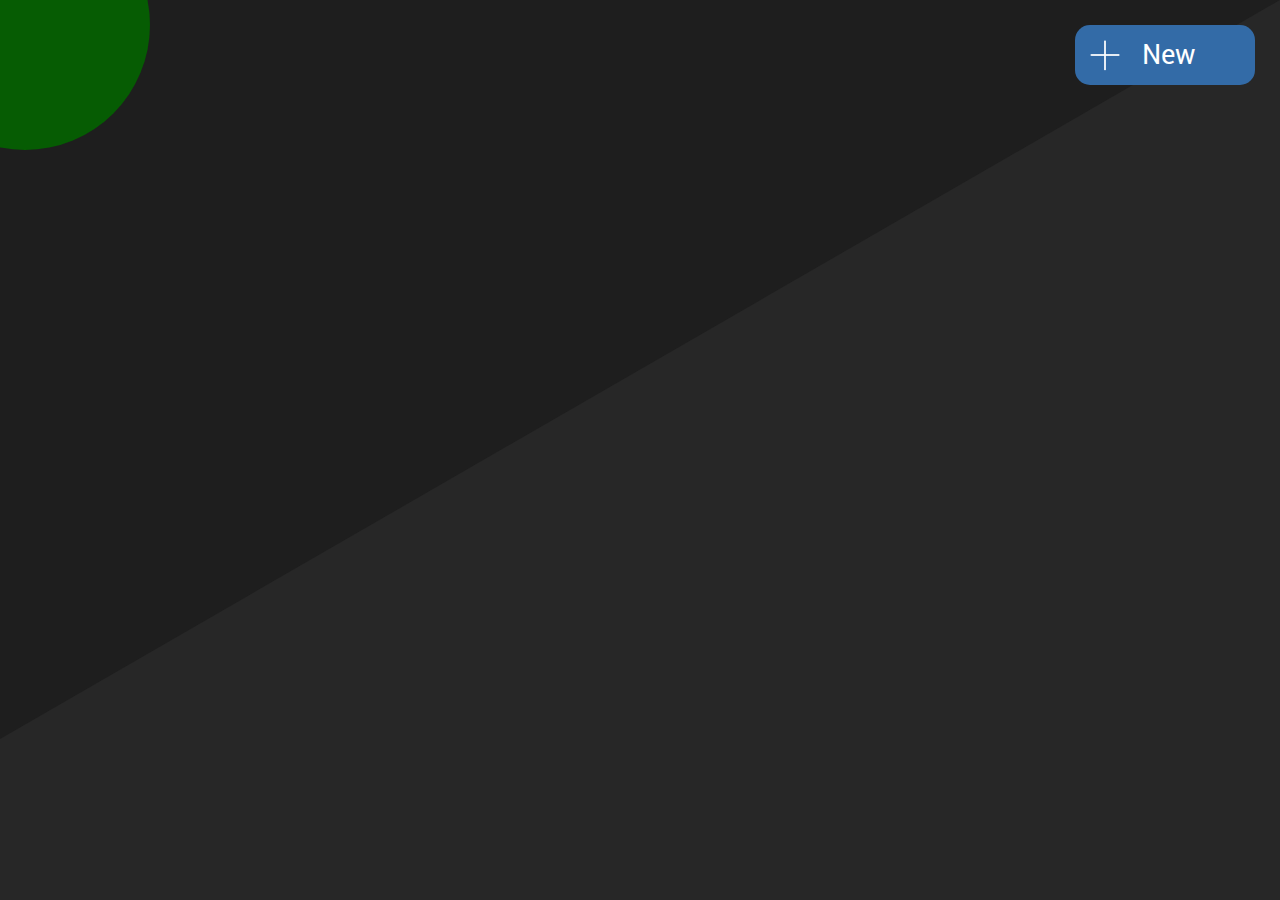
==== groups.html @ 3a37b04d "FlashcardsAppGroupsLastUpdate" ====
<html lang="en">

<head>
  <meta charset="UTF-8">
  <meta name="viewport" content="width=device-width, initial-scale=1.0">
  <link rel="stylesheet" href="sytle.css">
  <title>Login</title>
  <link href="https://fonts.googleapis.com/css2?family=Yantramanav:wght@300&display=swap" rel="stylesheet">
</head>

<body>
  <div id="Shader"></div>
  <div class="Background"></div>
  <div id="IconContainer" onclick="HideOrShowNavigationBar()">
  </div>
  <div id="NavigationBar" style="top: -100px;">
    <div class="NBButton">
      <a class="NBBLink" href="#"><img class="NBBLImage" src="images/folder-icon.png"></a>
      <div class="NBButtonClue">
        <p>Flashcard Groups</p>
      </div>
    </div>

    <div class="NBButton">
      <a class="NBBLink" href="#"><img class="NBBLImage" src="images/logout-icon.png"></a>
      <div class="NBButtonClue">
        <p>Log out</p>
      </div>
    </div>
  </div>

  <div id="MainFrame">
    <div id="CreateNewGroupButton" onclick="ShowCreateNewGroupPanel()">
      <img src="images/plus-icon.png"/>
      <p>New</p>
    </div>
  </div>

  <div></div>

  <form id="CreateNewGroupPanel">
    <input id="CNGPName" placeholder="Name" maxlength="30" type="text"/>
    <textarea id="CNGPDescription" placeholder="Description (optional)" maxlength="150" type="text"></textarea>
    <a id="CNGPConfirm" type="submit">
      <img src="images/plus-icon.png" />
      <p>Create</p>
    </a>
    <div id="CNGPDiscard" onclick="HideCreateNewGroupPanel()">
      <img src="images/discard-icon.png" />
      <p>Discard</p>
    </div>
  </form>
  <script src="script.js"></script>
  <script src="scriptGroupPage.js"></script>
</body>

</html>
---- sytle.css ----
* {
  margin: 0;
  padding: 0;
  box-sizing: border-box;
  font-family: "Yantramanav", sans-serif;
  background: #1e1e1e;
  /*overflow: hidden;*/
}

.Background {
  position: fixed;
  height: 100%;
  width: 150%;
  background: #272727;
  right: 0;
  transform-origin: top right;
  transform: rotate(-30deg);
}

#IconContainer {
  position: fixed;
  height: 250px;
  width: 250px;
  background: #065c03;
  border-radius: 100%;
  top: 0;
  left: 0;
  transform: translate(-40%, -40%);
  z-index: 10;
}

#NavigationBar {
  position: fixed;
  top: 140px;
  left: 0;
  height: auto;
  width: 70px;
  background: #087f04;
  padding-top: 20px;
  overflow: visible;
  z-index: 9;
  transition: top 1s;
}

.NBButton {
  position: relative;
  height: 70px;
  width: 70px;
  overflow: visible;
  z-index: 9;
  background: transparent;
  transition: background 0.5s;
}

.NBButton:hover .NBButtonClue {
  transform: translateX(70px);
}

.NBButton:hover > .NBBLink {
  background: #11770d;
}

.NBButtonClue {
  position: relative;
  background: #065c03;
  height: 70px;
  width: 230px;
  transform: translateX(-100%);
  transition: transform 0.5s;
  z-index: 8;
}

.NBBLink {
  position: absolute;
  height: 100%;
  width: 100%;
  z-index: 10;
  background: #087f04;
}

.NBBLImage {
  height: 70px;
  background: transparent;
}

.NBButtonClue > p {
  position: relative;
  text-align: center;
  font-size: 27px;
  background: transparent;
  color: white;
  top: 50%;
  transform: translateY(-50%);
}

#Shader {
  position: absolute;
  height: 100%;
  width: 100%;
  background: #1e1e1ea4;
  z-index: 1000;
  visibility: hidden;
}

#MainFrame {
  position: absolute;
  background: transparent;
  height: auto;
  width: calc(90% - 50px);
  top: 0px;
  right: 0px;
  z-index: 10;
  margin: 20px;
}

#CreateNewGroupButton {
  position: absolute;
  display: inline;
  top: 5px;
  right: 5px;
  height: 60px;
  width: 180px;
  background: #336ba7;
  border-radius: 15px;
}

#CreateNewGroupButton > img {
  position: relative;
  height: 40px;
  top: 50%;
  transform: translateY(-50%);
  float: left;
  left: 10px;
  background: transparent;
}

#CreateNewGroupButton > p {
  display: inline;
  float: left;
  background: transparent;
  font-size: 30px;
  color: #fff;
  position: relative;
  top: 50%;
  transform: translate(50%, -50%);
}

#CreateNewGroupButton:hover {
  background: #4a8bd1;
}

#CreateNewGroupButton:active {
  border-color: #fff;
}

#CreateNewGroupPanel {
  position: absolute;
  background: #4a8bd1;
  height: 400px;
  width: 550px;
  top: 50%;
  left: 50%;
  transform: translate(-50%, -50%);
  visibility: hidden;
  z-index: 1001;
}

#CNGPName {
  display: block;
  position: absolute;
  top: 30px;
  left: 50%;
  transform: translateX(-50%);
  width: 60%;
  height: 35px;
  font-size: 25px;
  border: none;
  border-bottom: white solid 1px;
  color: white;
  background: transparent;
  text-align: left;
}

#CNGPName:hover {
}

#CNGPName:focus {
  outline: none;
}

::placeholder {
  color: wheat;
}

#CNGPDescription {
  display: block;
  position: absolute;
  top: 100px;
  left: 50%;
  transform: translateX(-50%);
  width: 60%;
  height: 200px;
  font-size: 25px;
  border: none;
  border: white solid 1px;
  color: white;
  background: transparent;
}

#CNGPDescription:focus {
  outline: none;
}

#CNGPConfirm {
  display: inline;
  position: absolute;
  background: #1b7029;
  height: 40px;
  width: 150px;
  bottom: 30px;
  left: 120px;
  outline: none;
  border-radius: 10px;
  cursor: pointer;
}

#CNGPConfirm:hover {
  background: #218f33;
}

#CNGPConfirm:active {
}

#CNGPConfirm > img {
  position: absolute;
  height: 30px;
  background: transparent;
  top: 50%;
  transform: translateY(-50%);
  left: 10px;
}

#CNGPConfirm > p {
  color: white;
  position: absolute;
  background: transparent;
  right: 20%;
  top: 50%;
  transform: translateY(-50%);
  font-size: 25px;
}

#CNGPDiscard {
  display: inline;
  position: absolute;
  background: #761212;
  height: 40px;
  width: 150px;
  bottom: 30px;
  right: 120px;
  outline: none;
  border-radius: 10px;
  cursor: pointer;
}

#CNGPDiscard:hover {
  background: #a81818;
}

#CNGPDiscard > img {
  position: absolute;
  height: 30px;
  background: transparent;
  top: 50%;
  transform: translateY(-50%);
  left: 10px;
}

#CNGPDiscard > p {
  color: white;
  position: absolute;
  background: transparent;
  right: 20%;
  top: 50%;
  transform: translateY(-50%);
  font-size: 25px;
}
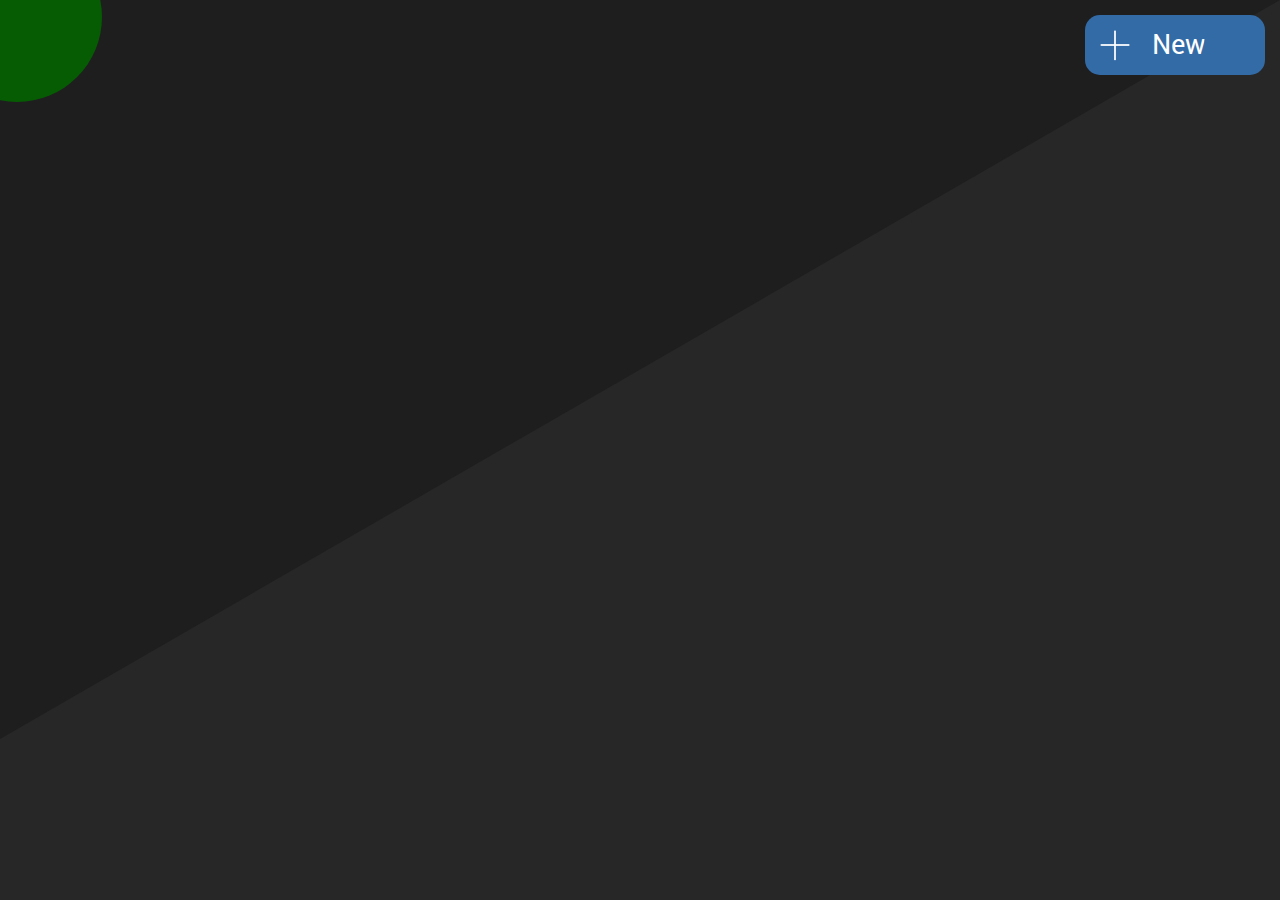
==== commit f6d12f9d: "CreateFlashcardAppResponsivev1" ====
--- a/groups.html
+++ b/groups.html
@@ -4,6 +4,7 @@
   <meta charset="UTF-8">
   <meta name="viewport" content="width=device-width, initial-scale=1.0">
   <link rel="stylesheet" href="sytle.css">
+  <link rel="stylesheet" href="style-groups.css">
   <title>Login</title>
   <link href="https://fonts.googleapis.com/css2?family=Yantramanav:wght@300&display=swap" rel="stylesheet">
 </head>
@@ -13,7 +14,7 @@
   <div class="Background"></div>
   <div id="IconContainer" onclick="HideOrShowNavigationBar()">
   </div>
-  <div id="NavigationBar" style="top: -100px;">
+  <div id="NavigationBar">
     <div class="NBButton">
       <a class="NBBLink" href="#"><img class="NBBLImage" src="images/folder-icon.png"></a>
       <div class="NBButtonClue">
--- a/sytle.css
+++ b/sytle.css
@@ -4,7 +4,7 @@
   box-sizing: border-box;
   font-family: "Yantramanav", sans-serif;
   background: #1e1e1e;
-  /*overflow: hidden;*/
+  overflow-x: hidden;
 }
 
 .Background {
@@ -19,8 +19,8 @@
 
 #IconContainer {
   position: fixed;
-  height: 250px;
-  width: 250px;
+  height: 170px;
+  width: 170px;
   background: #065c03;
   border-radius: 100%;
   top: 0;
@@ -31,8 +31,8 @@
 
 #NavigationBar {
   position: fixed;
-  top: 140px;
   left: 0;
+  top: -200px;
   height: auto;
   width: 70px;
   background: #087f04;
@@ -106,182 +106,33 @@
   position: absolute;
   background: transparent;
   height: auto;
-  width: calc(90% - 50px);
+  width: 100%;
   top: 0px;
   right: 0px;
-  z-index: 10;
-  margin: 20px;
+  z-index: 4;
+  overflow: visible;
 }
 
-#CreateNewGroupButton {
-  position: absolute;
-  display: inline;
-  top: 5px;
-  right: 5px;
-  height: 60px;
-  width: 180px;
-  background: #336ba7;
-  border-radius: 15px;
+@media only screen and (min-width: 500px) {
 }
 
-#CreateNewGroupButton > img {
-  position: relative;
-  height: 40px;
-  top: 50%;
-  transform: translateY(-50%);
-  float: left;
-  left: 10px;
-  background: transparent;
+@media only screen and (max-width: 500px) {
+  .Background {
+    display: none;
+  }
+
+  #IconContainer {
+    height: 130px;
+    width: 130px;
+  }
+
+  #MainFrame {
+    position: absolute;
+    background: red;
+    height: 100px;
+    width: 100%;
+    top: 0px;
+    right: 0px;
+    z-index: 1;
+  }
 }
-
-#CreateNewGroupButton > p {
-  display: inline;
-  float: left;
-  background: transparent;
-  font-size: 30px;
-  color: #fff;
-  position: relative;
-  top: 50%;
-  transform: translate(50%, -50%);
-}
-
-#CreateNewGroupButton:hover {
-  background: #4a8bd1;
-}
-
-#CreateNewGroupButton:active {
-  border-color: #fff;
-}
-
-#CreateNewGroupPanel {
-  position: absolute;
-  background: #4a8bd1;
-  height: 400px;
-  width: 550px;
-  top: 50%;
-  left: 50%;
-  transform: translate(-50%, -50%);
-  visibility: hidden;
-  z-index: 1001;
-}
-
-#CNGPName {
-  display: block;
-  position: absolute;
-  top: 30px;
-  left: 50%;
-  transform: translateX(-50%);
-  width: 60%;
-  height: 35px;
-  font-size: 25px;
-  border: none;
-  border-bottom: white solid 1px;
-  color: white;
-  background: transparent;
-  text-align: left;
-}
-
-#CNGPName:hover {
-}
-
-#CNGPName:focus {
-  outline: none;
-}
-
-::placeholder {
-  color: wheat;
-}
-
-#CNGPDescription {
-  display: block;
-  position: absolute;
-  top: 100px;
-  left: 50%;
-  transform: translateX(-50%);
-  width: 60%;
-  height: 200px;
-  font-size: 25px;
-  border: none;
-  border: white solid 1px;
-  color: white;
-  background: transparent;
-}
-
-#CNGPDescription:focus {
-  outline: none;
-}
-
-#CNGPConfirm {
-  display: inline;
-  position: absolute;
-  background: #1b7029;
-  height: 40px;
-  width: 150px;
-  bottom: 30px;
-  left: 120px;
-  outline: none;
-  border-radius: 10px;
-  cursor: pointer;
-}
-
-#CNGPConfirm:hover {
-  background: #218f33;
-}
-
-#CNGPConfirm:active {
-}
-
-#CNGPConfirm > img {
-  position: absolute;
-  height: 30px;
-  background: transparent;
-  top: 50%;
-  transform: translateY(-50%);
-  left: 10px;
-}
-
-#CNGPConfirm > p {
-  color: white;
-  position: absolute;
-  background: transparent;
-  right: 20%;
-  top: 50%;
-  transform: translateY(-50%);
-  font-size: 25px;
-}
-
-#CNGPDiscard {
-  display: inline;
-  position: absolute;
-  background: #761212;
-  height: 40px;
-  width: 150px;
-  bottom: 30px;
-  right: 120px;
-  outline: none;
-  border-radius: 10px;
-  cursor: pointer;
-}
-
-#CNGPDiscard:hover {
-  background: #a81818;
-}
-
-#CNGPDiscard > img {
-  position: absolute;
-  height: 30px;
-  background: transparent;
-  top: 50%;
-  transform: translateY(-50%);
-  left: 10px;
-}
-
-#CNGPDiscard > p {
-  color: white;
-  position: absolute;
-  background: transparent;
-  right: 20%;
-  top: 50%;
-  transform: translateY(-50%);
-  font-size: 25px;
-}
--- a/style-groups.css
+++ b/style-groups.css
@@ -0,0 +1,179 @@
+#CreateNewGroupButton {
+  position: absolute;
+  display: inline;
+  top: 15px;
+  right: 15px;
+  height: 60px;
+  width: 180px;
+  background: #336ba7;
+  border-radius: 15px;
+}
+
+#CreateNewGroupButton > img {
+  position: relative;
+  height: 40px;
+  top: 50%;
+  transform: translateY(-50%);
+  float: left;
+  left: 10px;
+  background: transparent;
+}
+
+#CreateNewGroupButton > p {
+  display: inline;
+  float: left;
+  background: transparent;
+  font-size: 30px;
+  color: #fff;
+  position: relative;
+  top: 50%;
+  transform: translate(50%, -50%);
+}
+
+#CreateNewGroupButton:hover {
+  background: #4a8bd1;
+}
+
+#CreateNewGroupButton:active {
+  border-color: #fff;
+}
+
+#CreateNewGroupPanel {
+  position: absolute;
+  background: #4a8bd1;
+  height: 400px;
+  width: 550px;
+  top: 50%;
+  left: 50%;
+  transform: translate(-50%, -50%);
+  visibility: hidden;
+  z-index: 1001;
+}
+
+#CNGPName {
+  display: block;
+  position: absolute;
+  top: 30px;
+  left: 50%;
+  transform: translateX(-50%);
+  width: 60%;
+  height: 35px;
+  font-size: 25px;
+  border: none;
+  border-bottom: white solid 1px;
+  color: white;
+  background: transparent;
+  text-align: left;
+}
+
+#CNGPName:hover {
+}
+
+#CNGPName:focus {
+  outline: none;
+}
+
+::placeholder {
+  color: wheat;
+}
+
+#CNGPDescription {
+  display: block;
+  position: absolute;
+  top: 100px;
+  left: 50%;
+  transform: translateX(-50%);
+  width: 60%;
+  height: 200px;
+  font-size: 25px;
+  border: none;
+  border: white solid 1px;
+  color: white;
+  background: transparent;
+}
+
+#CNGPDescription:focus {
+  outline: none;
+}
+
+#CNGPConfirm {
+  display: inline;
+  position: absolute;
+  background: #1b7029;
+  height: 40px;
+  width: 150px;
+  bottom: 30px;
+  left: 120px;
+  outline: none;
+  border-radius: 10px;
+  cursor: pointer;
+}
+
+#CNGPConfirm:hover {
+  background: #218f33;
+}
+
+#CNGPConfirm:active {
+}
+
+#CNGPConfirm > img {
+  position: absolute;
+  height: 30px;
+  background: transparent;
+  top: 50%;
+  transform: translateY(-50%);
+  left: 10px;
+}
+
+#CNGPConfirm > p {
+  color: white;
+  position: absolute;
+  background: transparent;
+  right: 20%;
+  top: 50%;
+  transform: translateY(-50%);
+  font-size: 25px;
+}
+
+#CNGPDiscard {
+  display: inline;
+  position: absolute;
+  background: #761212;
+  height: 40px;
+  width: 150px;
+  bottom: 30px;
+  right: 120px;
+  outline: none;
+  border-radius: 10px;
+  cursor: pointer;
+}
+
+#CNGPDiscard:hover {
+  background: #a81818;
+}
+
+#CNGPDiscard > img {
+  position: absolute;
+  height: 30px;
+  background: transparent;
+  top: 50%;
+  transform: translateY(-50%);
+  left: 10px;
+}
+
+#CNGPDiscard > p {
+  color: white;
+  position: absolute;
+  background: transparent;
+  right: 20%;
+  top: 50%;
+  transform: translateY(-50%);
+  font-size: 25px;
+}
+
+@media only screen and (max-width: 500px) {
+  .CreateNewGroupPanel {
+    height: auto;
+    width: 100%;
+  }
+}
